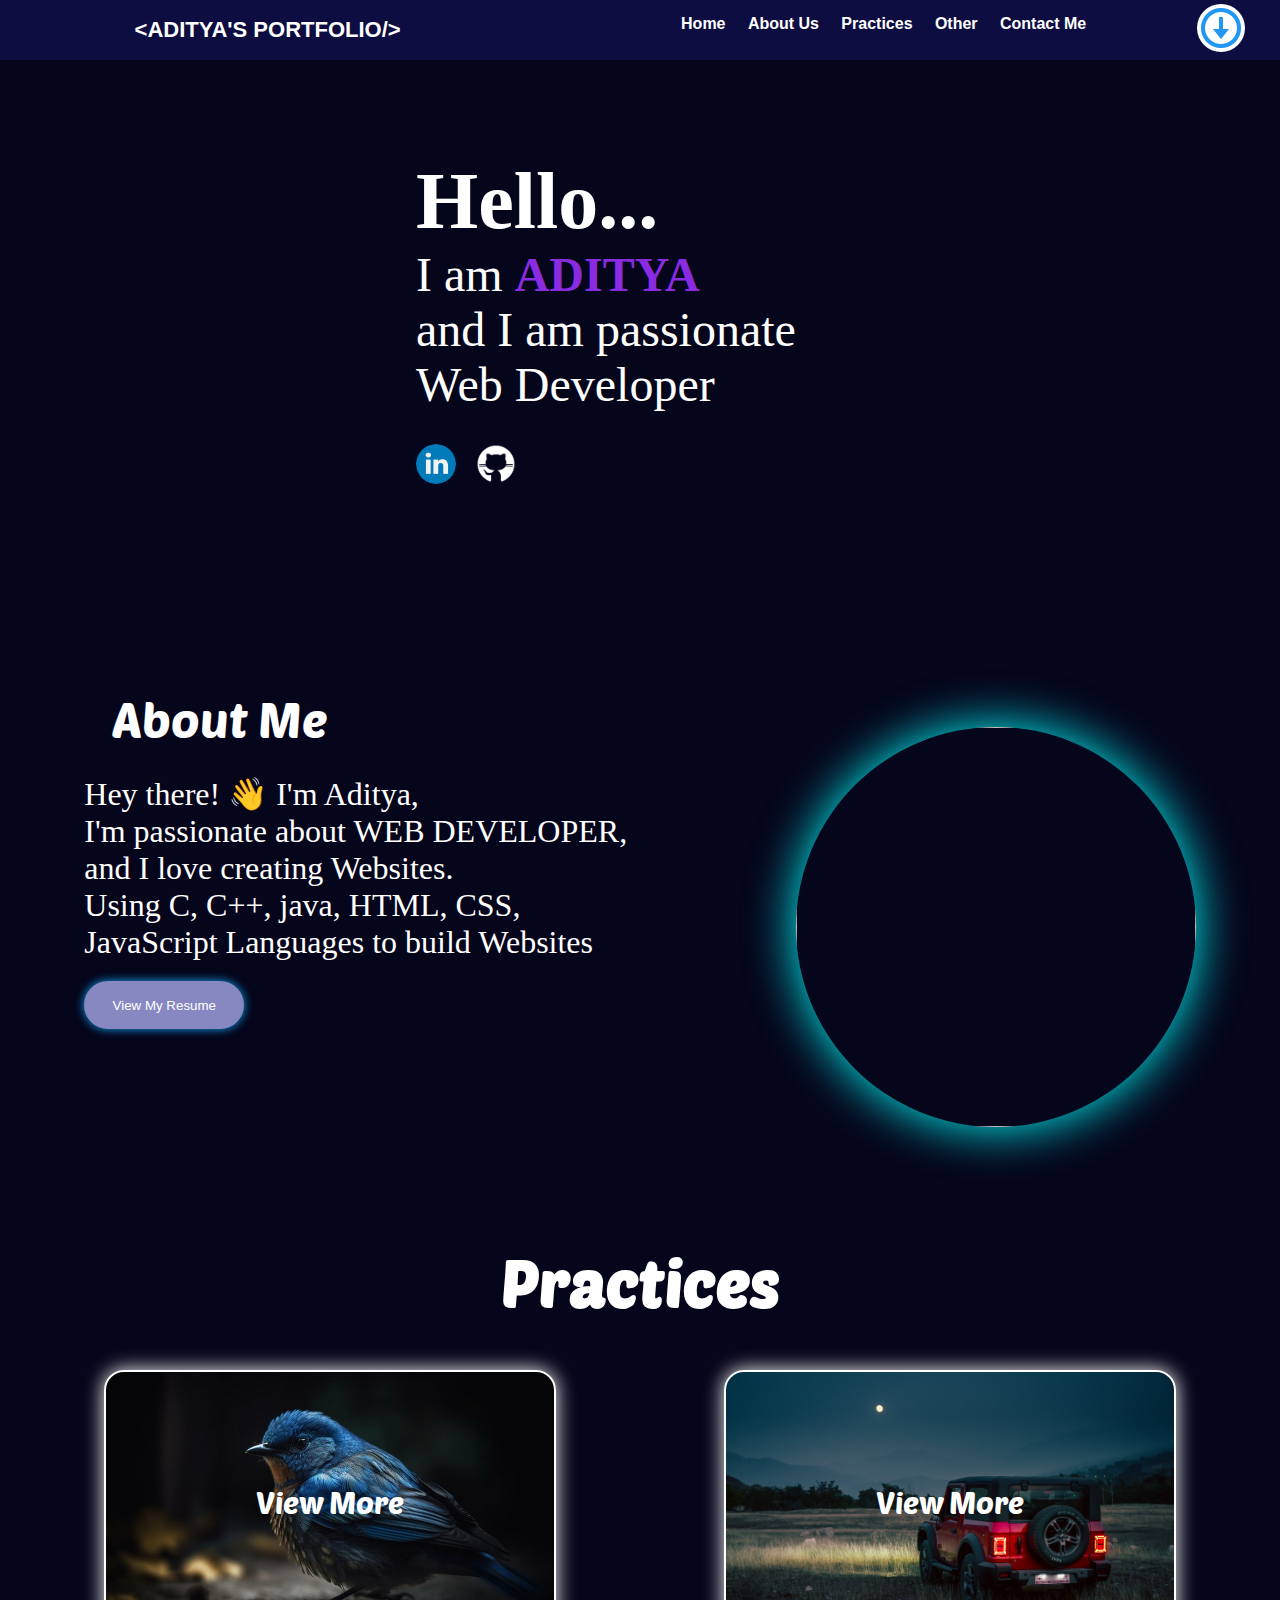
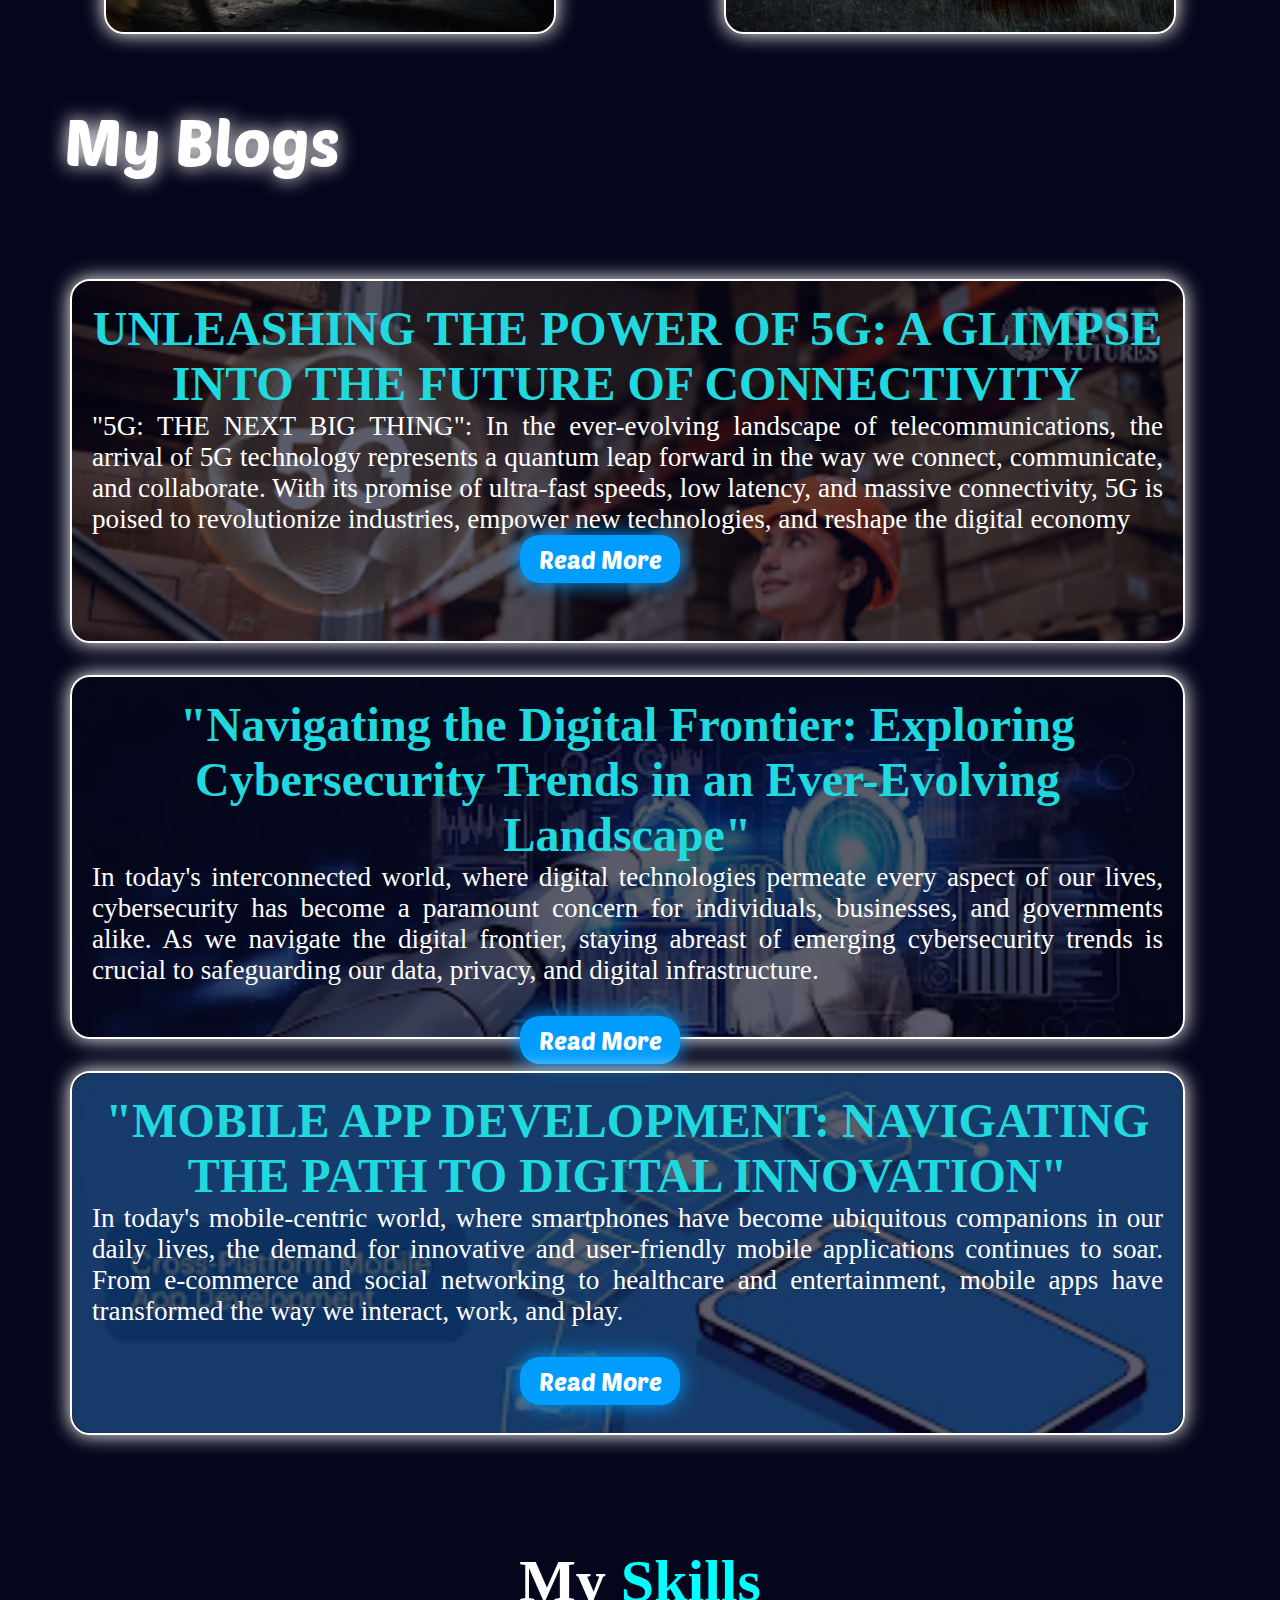
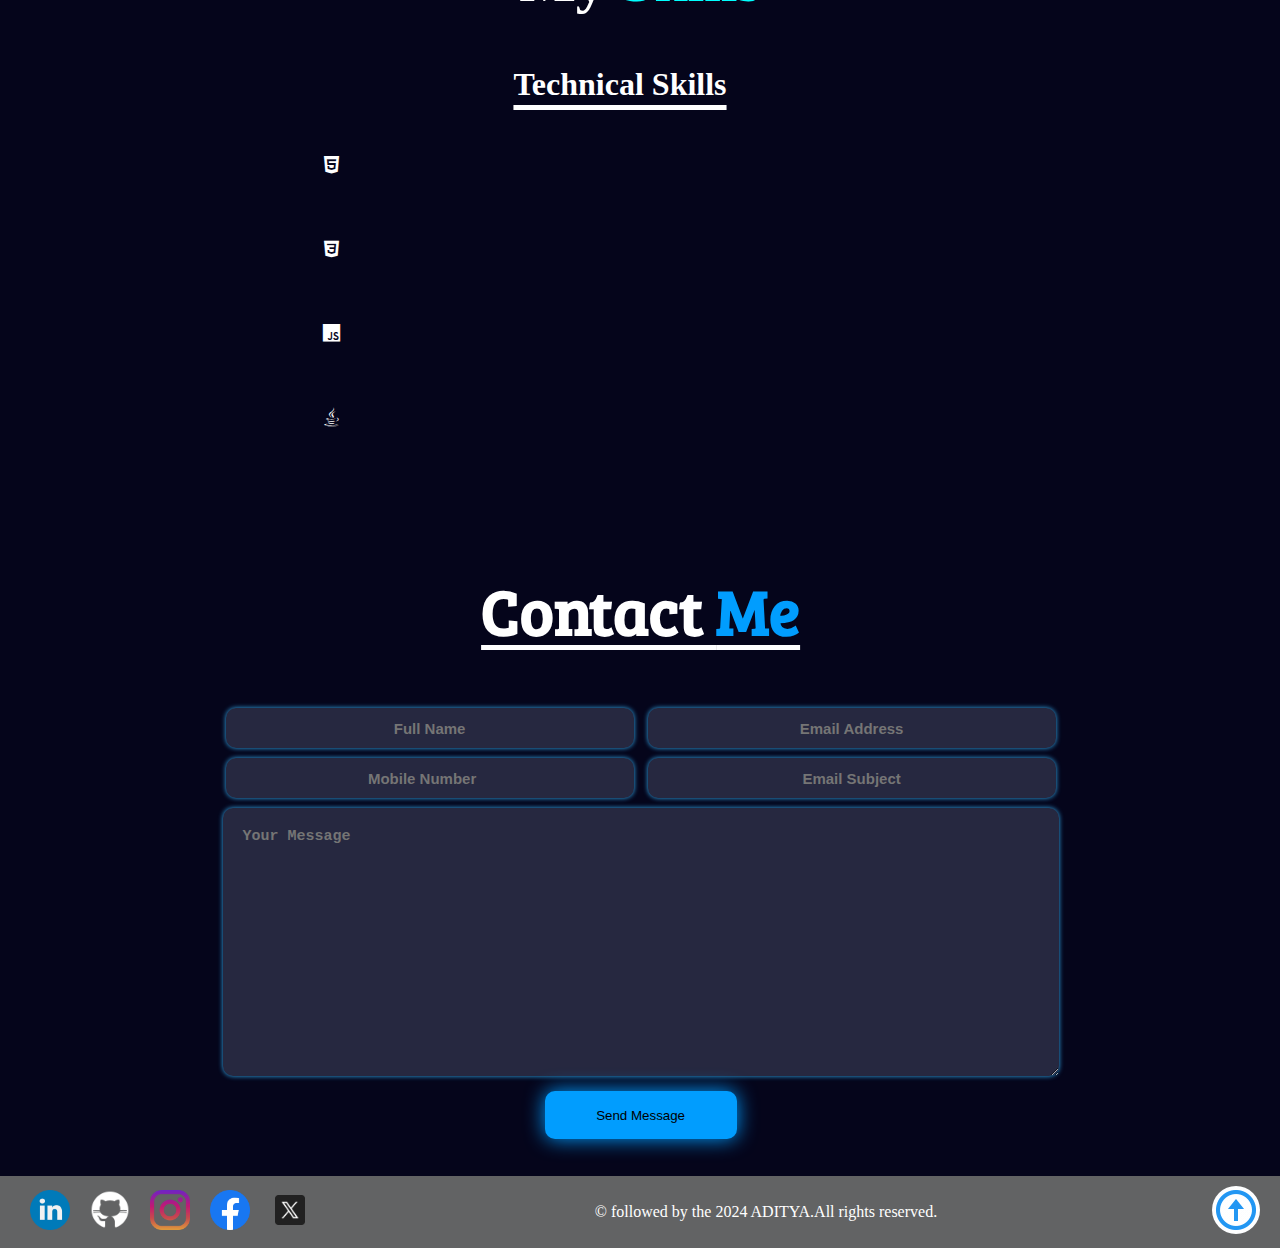
==== index.html @ b08c2379 "Add files via upload" ====
<!DOCTYPE html>
<html lang="en">

<head>
    <meta charset="UTF-8">
    <meta name="viewport" content="width=device-width, initial-scale=1.0">
    <title>My Portfolio</title>
    <link rel="preconnect" href="https://fonts.googleapis.com">
    <link rel="preconnect" href="https://fonts.gstatic.com" crossorigin>
    <link
        href="https://fonts.googleapis.com/css2?family=Agbalumo&family=Anton&family=Pacifico&family=Poetsen+One&family=Seymour+One&display=swap"
        rel="stylesheet">
    <link rel="preconnect" href="https://fonts.googleapis.com">
    <link rel="preconnect" href="https://fonts.gstatic.com" crossorigin>
    <link href="https://fonts.googleapis.com/css2?family=Bree+Serif&display=swap" rel="stylesheet">
    <link href='https://unpkg.com/boxicons@2.1.4/css/boxicons.min.css' rel='stylesheet'>
    <link rel="stylesheet" href="styles.css">
</head>

<body>
    <nav>
        <div class="left">
            &#60;ADITYA'S PORTFOLIO/>
        </div>
        <div class="right">
            <ul>
                <li><a id="home">Home</a></li>
                <li><a href="#about">About Us</a></li>
                <li><a href="#practices">Practices</a></li>
                <li><a href="#blog">Other</a></li>
                <li><a href="#contact">Contact Me</a></li>
                <div class="down">
                    <a href="#footer"><img src="arrow.gif" alt=""></a>
                </div>
            </ul>
        </div>
    </nav>

    <main>
        </div>
        <div class="rightsection">
            Hello...
            <span>I am <span id="name">ADITYA</span></span>
            <span>and I am passionate Web Developer</span>
            <div class="logo">
                <a href="https://www.linkedin.com/in/aditya-sadekar-42b7b6306" target="_blank"><img src="linkedin.png"
                        alt=""></a>
                <a href="https://github.com/ADII877/Adii" target="_blank"><img src="github.png" alt=""></a>
            </div>
        </div>
    </main>
    <section class="first">
        <div class="leftside">
            <span id="about">About Me</span>
            <span>Hey there! 👋 I'm Aditya,</span>
            <span> I'm passionate about WEB DEVELOPER,</span>
            <span>and I love creating Websites.</span>
            <span>Using C, C++, java, HTML, CSS, <span>JavaScript Languages to build Websites</span></span>
            <button onclick="window.open('resume.pdf', '_blank')">View My Resume</button>
        </div>
        <div class="rightside">
            <img src="my.png" alt="">
        </div>
    </section>

    <div id="practices">Practices</div>
    <section class="second">
        <div id="pract1" class="pract"><a href="https://adii877.github.io/bird-gallery/">View More</a></div>
        <div id="pract2" class="pract"><a href="https://adii877.github.io/car/">View More</a></div>
    </section>

    <div class="bl" id="blog">My Blogs</div>
    <section class="third">
        <div class="blog" id="blog1"><span>UNLEASHING THE POWER OF 5G: A GLIMPSE INTO THE FUTURE OF CONNECTIVITY</span>
            "5G: THE NEXT BIG THING":
            In the ever-evolving landscape of telecommunications, the arrival of 5G technology represents a quantum leap
            forward in the way we connect, communicate, and collaborate. With its promise of ultra-fast speeds, low
            latency, and massive connectivity, 5G is poised to revolutionize industries, empower new technologies, and
            reshape the digital economy<a
                href="https://unleashingthepowerof5g.blogspot.com/2024/04/unleashing-the-power-of-5Ga-glimpse-into-the-future-of-connectivity.html"
                target="_blank"><button>Read
                    More</button></a></div>

        <div class="blog" id="blog2"><span>"Navigating the Digital Frontier: Exploring Cybersecurity Trends in an
                Ever-Evolving Landscape"</span>
            In today's interconnected world, where digital technologies permeate every aspect of our lives,
            cybersecurity has become a paramount concern for individuals, businesses, and governments alike. As we
            navigate the digital frontier, staying abreast of emerging cybersecurity trends is crucial to safeguarding
            our data, privacy, and digital infrastructure.
            <a href="https://cybersecuritycrends.blogspot.com/2024/04/cyber-security-treands.html" target="_blank">
                <button id="butt2">Read More</button></a>
        </div>
        <div class="blog" id="blog3"><span>
                "MOBILE APP DEVELOPMENT: NAVIGATING THE PATH TO DIGITAL INNOVATION"</span>
            In today's mobile-centric world, where smartphones have become ubiquitous companions in our daily lives, the
            demand for innovative and user-friendly mobile applications continues to soar.
            From e-commerce and social networking to healthcare and entertainment, mobile apps have transformed the way
            we interact, work, and play.
            <a href="https://importanceofmobileappdevelopment.blogspot.com/2024/04/mobileappdevelopment.html"
                target="_blank">
                <button id="butt3">Read More</button> </a>
        </div>
    </section>
    <h2 class="title">My <span>Skills</span></h2>
    <section class="five">
        <div class="skills">
            <h1 class="heading">Technical Skills</h1>
            <div class="technical-bar">
                <div class="bar"><i class='bx bxl-html5'></i>
                    <div class="info">
                        <span>HTML</span>
                    </div>
                    <div class="progress-line html">
                        <span data-content="95%"></span>
                    </div>
                </div>
                <div class="bar"><i class='bx bxl-css3'></i>
                    <div class="info">
                        <span>CSS</span>
                    </div>
                    <div class="progress-line css">
                        <span data-content="85%"></span>
                    </div>
                </div>
                <div class="bar"><i class='bx bxl-javascript'></i>
                    <div class="info">
                        <span>JAVASCRIPT</span>
                    </div>
                    <div class="progress-line javascript">
                        <span data-content="65%"></span>
                    </div>
                </div>
                <div class="bar"><i class='bx bxl-java'></i>
                    <div class="info">
                        <span>JAVA</span>
                    </div>
                    <div class="progress-line java">
                        <span data-content="70%"></span>
                    </div>
                </div>
            </div>
        </div>
    </section>
    <div id="contact">
        <section class="fourth">
            <h2 class="heading">Contact <span>Me</span></h2>
            <form action="#">
                <div class="input-box">
                    <input type="text" placeholder="Full Name">
                    <input type="email" placeholder="Email Address">
                </div>
                <div class="input-box">
                    <input type="number" placeholder="Mobile Number">
                    <input type="text" placeholder="Email Subject">
                </div>
                <textarea name="" id="" cols="30" rows="10" placeholder="Your Message"></textarea>
                <input class="btn" type="submit" value="Send Message">
            </form>
        </section>
    </div>
    <footer id="footer">

        <div class="part1">
            <div class="media">
                <a href="https://www.linkedin.com/in/aditya-sadekar-42b7b6306" target="_blank"><img src="linkedin.png"
                        alt=""></a>
                <a href="https://github.com/ADII877/Adii" target="_blank"><img src="github.png" alt=""></a>
                <a href="https://www.instagram.com/invites/contact/?i=1wl1ypdp9hjfo&utm_content=cp4hf4h"
                    target="_blank"><img src="instagram.png" alt=""></a>
                <a href="https://www.facebook.com/aditya.sadekar.969?mibextid=ZbWKwL" target="_blank"><img
                        src="facebook.png" alt=""></a>
                <a href="https://github.com" target="_blank"><img src="twitter.png" alt=""></a>
            </div>
        </div>
        <div class="part2">
            &COPY; followed by the 2024 ADITYA.All rights reserved.
        </div>
        <div class="part3">
            <a href="#home"><img src="arrow.gif" alt=""></a>
        </div>
    </footer>
</body>

</html>
---- styles.css ----
* {
    scroll-behavior: smooth;
    margin: 0;
    padding: 0;
}

body {
    background-color: rgb(5, 5, 27);
    color: white;
}

nav {
    display: flex;
    height: 60px;
    width: 100%;
    background-color: rgb(13, 13, 65);
    justify-content: space-around;
    align-items: center;
}

.left {
    font-family: 'Segoe UI', Tahoma, Geneva, Verdana, sans-serif;
    font-weight: 900;
    font-size: 22px;
}

.right ul {
    display: flex;
    justify-content: center;
}

.right ul li {
    font-family: 'Segoe UI', Tahoma, Geneva, Verdana, sans-serif;
    font-weight: 900;
    list-style: none;
    margin: 0.7rem;
}

.right ul li a {
    color: white;
    text-decoration: none;
}

.right ul li a:hover {
    color: rgb(216, 216, 218);
    font-size: 1.02rem;
    text-shadow: 0px 0px 20px white;
}

.down img {
    rotate: 270deg;
    border-radius: 25px;
    position: relative;
    left: 100px;
}

main {
    display: flex;
    justify-content: space-around;
    margin-top: 0rem;
}

.leftsection {
    width: 30%;
    margin-top: 5rem;
}

.leftsection img {
    height: 25rem;
}

.rightsection {
    font-size: 5rem;
    width: 35%;
    margin: 6rem 0;
    font-weight: bold;
}

.rightsection span {
    display: block;
    font-size: 3rem;
    font-weight: normal;
}


#name {
    display: inline;
    font-weight: bold;
    color: blueviolet;
}

.logo {
    margin: 0rem;
}

.logo img {
    height: 40px;
    width: 40px;
    cursor: pointer;
    border-radius: 2rem;
}

.logo img:hover {
    box-shadow: 0 0 30px fuchsia;
}

.first {
    display: flex;
    justify-content: space-around;
    margin: 4rem 0;
}

.leftside {
    font-size: 2rem;
}

#about {
    display: flex;
    width: 50%;
    justify-content: space-around;
    align-items: center;
    height: 7rem;
    font-family: "Poetsen One", sans-serif;
    font-size: 3rem;
}

.leftside span {
    display: block;
}

.rightside img {
    border-radius: 15rem;
    height: 25rem;
    width: 25rem;
    margin-top: 4rem;
    box-shadow: 0 0 50px aqua;
    transition-duration: 0.5s;
}

.rightside img:hover {
    box-shadow: 0 0 50px rgb(137, 81, 174);
}

.leftside button {
    margin: 20px 0;
    color: white;
    border: none;
    background-color: rgb(135, 135, 194);
    box-shadow: 0 0 10px rgb(15, 163, 242);
    border-radius: 4rem;
    height: 3rem;
    width: 10rem;
}

.leftside button:active {
    height: 3.1rem;
    width: 10.1rem;
}

#practices {
    display: flex;
    margin-top: 7rem;
    font-size: 4rem;
    font-family: "Poetsen One", sans-serif;
    font-weight: bold;
    justify-content: center;
    align-items: center;
}

.second {
    display: flex;
    justify-content: space-around;
    padding: 20px;
    margin: 30px 0;
}

.pract {
    display: flex;
    padding: 50px 150px;
    height: 10rem;
    width: auto;
    border: 2px solid white;
    border-radius: 20px;
    box-shadow: 0 0 20px white;
    position: relative;
    overflow: hidden;
}

#pract1 {
    background-image: url(bird.jpg);
    background-size: cover;
}

#pract2 {
    background-image: url(car.jpg);
    background-size: cover;
}

.pract a {
    display: flex;
    align-items: center;
    justify-content: center; 
    width: 100%; 
    text-align: center;
    text-decoration: none;
    color: white;
    font-size: 30px;
    font-family: "Poetsen One", sans-serif;
    z-index: 1;
}
.pract a:active{
    color: blueviolet;
}
.pract::before {
    content: "";
    position: absolute;
    top: 100%;
    left: 0;
    width: 100%;
    height: 100%;
    background: rgb(103, 184, 227);
    border-radius: 30px;
    opacity: 0.5;
    transition: top 0.5s ease-in-out;
    z-index: 0;
}

.pract:hover::before {
    top: 30%;
}
.bl {
    display: flex;
    align-items: center;
    margin: 3rem 4rem;
    font-size: 4rem;
    font-family: "Poetsen One", sans-serif;
    color: white;
    text-shadow: 0 0 20px white;
}

.third {
    justify-content: center;
    align-items: center;
    padding: 20px;
    margin: 30px 0 30px 50px;
}

.blog {
    margin: 2rem 0;
    padding: 20px;
    height: 20rem;
    max-width: 90%;
    font-size: 1.7rem;
    text-align: justify;
    border: 2px solid white;
    border-radius: 20px;
    box-shadow: 0 0 20px white;
    transition-duration: 0.5s;
}

.blog:hover {
    transform: scale(1.08);
}

.blog span {
    display: flex;
    text-align: center;
    justify-content: center;
    font-size: 3rem;
    font-weight: bold;
    color: rgb(31, 217, 223);
    font-family: fantasy;
}

.blog a {
    text-decoration: none;
}

.blog button {
    display: flex;
    justify-content: center;
    align-items: center;
    text-decoration: none;
    margin-left: 40%;
    font-size: 1.5rem;
    height: 3rem;
    width: 10rem;
    background-color: rgb(1, 157, 254);
    box-shadow: 0 0 20px rgb(1, 157, 254);
    border: none;
    color: white;
    font-family: "Poetsen One", sans-serif;
    border-radius: 20px;
}

#butt2 {
    margin: 30px 0 0 40%;
    display: flex;
    justify-content: center;
    align-items: center;
}

#butt3 {
    margin: 30px 0 0 40%;
    justify-content: center;
    align-items: center;
}

#blog1 {
    position: relative;
}

#blog1::before {
    content: '';
    background-image: url('5g.jpg');
    background-repeat: no-repeat;
    background-size: cover;
    border-radius: 20px;
    position: absolute;
    top: 0;
    left: 0;
    width: 100%;
    height: 100%;
    opacity: 0.35;
    z-index: -1;
}

#blog2 {
    position: relative;
}

#blog2::before {
    content: '';
    background-image: url('security.jpg');
    background-repeat: no-repeat;
    background-size: cover;
    border-radius: 20px;
    position: absolute;
    top: 0;
    left: 0;
    width: 100%;
    height: 100%;
    opacity: 0.35;
    z-index: -1;
}

#blog3 {
    position: relative;
}

#blog3::before {
    content: '';
    background-image: url('mobile.jpg');
    background-repeat: no-repeat;
    background-size: cover;
    border-radius: 20px;
    position: absolute;
    top: 0;
    left: 0;
    width: 100%;
    height: 100%;
    opacity: 0.35;
    z-index: -1;
}

#contact {
    position: absolute;
    left: 17%;
}

.fourth {

    text-align: center;
}

.fourth h2 {
    font-size: 4rem;
    font-family: "Bree Serif", serif;
    font: bold;
}

.heading span {
    color: rgb(1, 157, 254);
}

form {
    display: flex;
    align-items: center;
    flex-direction: column;
}

.input-box input {
    font-weight: bold;
    font-size: 15px;
    margin: 5px;
    color: white;
    height: 2.5rem;
    width: 25.5rem;
    border-radius: 10px;
    text-align: center;
    background-color: rgb(38, 40, 64);
    box-shadow: 0 0 5px rgb(52, 177, 244);
    border: none;
}

form textarea {
    color: white;
    padding: 10px;
    margin: 5px;
    font-size: 15px;
    font-weight: bold;
    height: 15.5rem;
    width: 51rem;
    border-radius: 10px;
    background-color: rgb(38, 40, 64);
    box-shadow: 0 0 5px rgb(52, 177, 244);
    border: none;
}

textarea::placeholder {
    padding: 10px;
}

.btn {
    margin-top: 10px;
    border: none;
    height: 3rem;
    width: 12rem;
    border-radius: 10px;
    background-color: rgb(1, 157, 254);
    box-shadow: 0 0 20px rgb(1, 157, 254);
    margin-bottom: 20px;
}

footer {
    display: flex;
    justify-content: space-between;
    align-items: center;
    background-color: rgb(98, 99, 100);
    position: relative;
    z-index: 1;
    top: 35rem;
    height: 2rem;
    padding: 20px;
    margin-top: 50px;

}

.media {
    display: flex;
}

.media img {
    padding: 10px;
    height: 40px;
    width: 40px;
}

.part3 img {
    border-radius: 25px;
    rotate: 90deg;
    cursor: pointer;
}

.title {
    text-align: center;
    font-size: 60px;
    padding-top: 30px;
}

.title span {
    color: aqua;
}

.five {
    color: white;
    display: flex;
    flex-wrap: wrap;
}

.skills {
    width: 600px;
    height: 450px;
    padding: 50px 200px;
    margin-left: 120px;
}

.heading {
    text-align: center;
    text-decoration: underline;
    text-underline-offset: 10px;
    text-decoration-thickness: 5px;
    margin-bottom: 50px;
}

.bar {
    font-size: 23px;
    margin: 20px 0;
}

.technical-bar .bar .info {
    margin-bottom: 5px;
}

.technical-bar .bar .info span {
    font-size: 17px;
    font-weight: 500;
    animation: showtext 0.5s 1s linear forwards;
    opacity: 0;
}

.technical-bar .bar .progress-line {
    position: relative;
    border-radius: 10px;
    width: 100%;
    height: 5px;
    background-color: white;
    animation: animate 1s cubic-bezier(1, 0, 0.5, 1) forwards;
    transform: scaleX(0);
    transform-origin: left;
}

@keyframes animate {
    100% {
        transform: scaleX(1);
    }
}

.technical-bar .bar .progress-line span {
    height: 100%;
    background-color: rgb(43, 214, 226);
    position: absolute;
    border-radius: 10px;
    animation: animate 1s 1s cubic-bezier(1, 0, 0.5, 1) forwards;
    transform: scaleX(0);
    transform-origin: center;
}

.progress-line.html span {
    width: 95%;
}

.progress-line.css span {
    width: 85%;
}

.progress-line.javascript span {
    width: 65%;
}

.progress-line.java span {
    width: 70%;
}

.progress-line span::after {
    position: absolute;
}

.progress-line span::after {
    content: attr(data-content);
    position: absolute;
    top: -30px;
    left: 100%;
    transform: translateX(-50%);
    font-size: 14px;
    color: white;
}

@keyframes showtext {
    to {
        opacity: 1;
    }
}
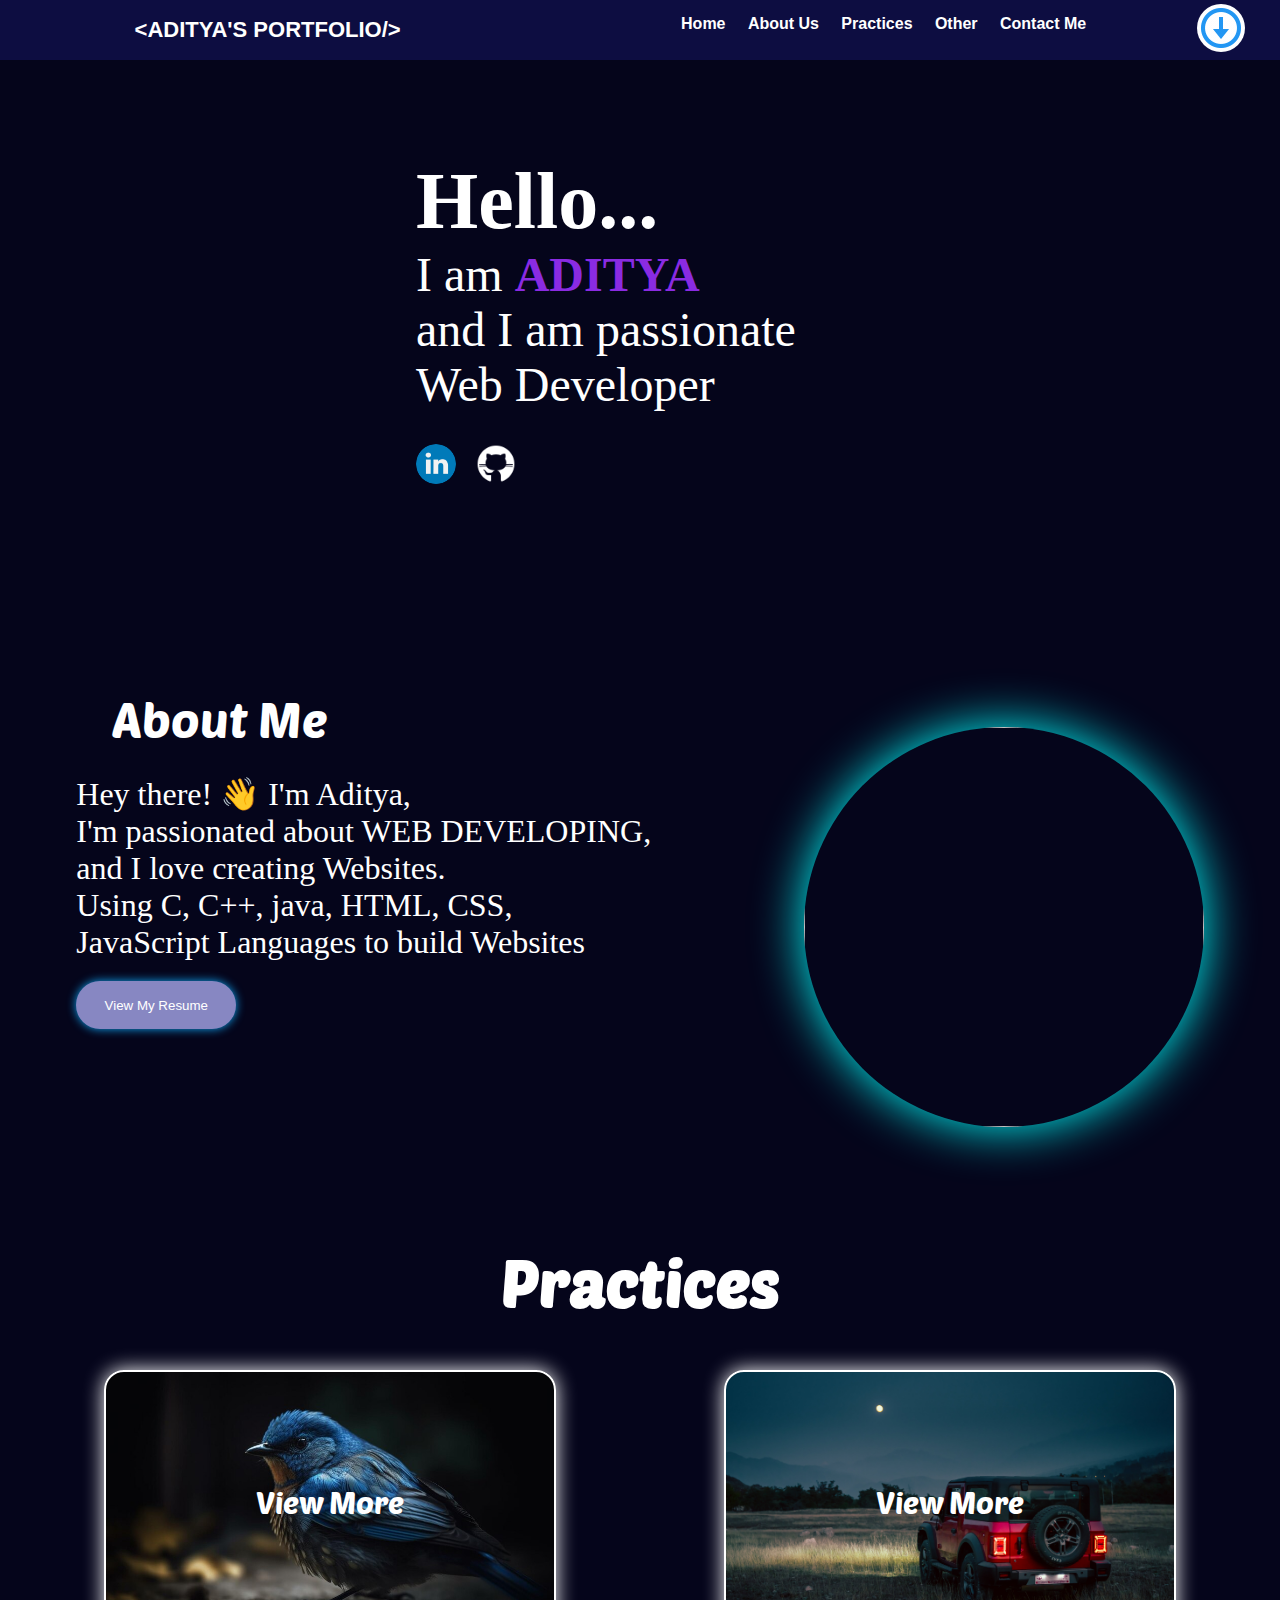
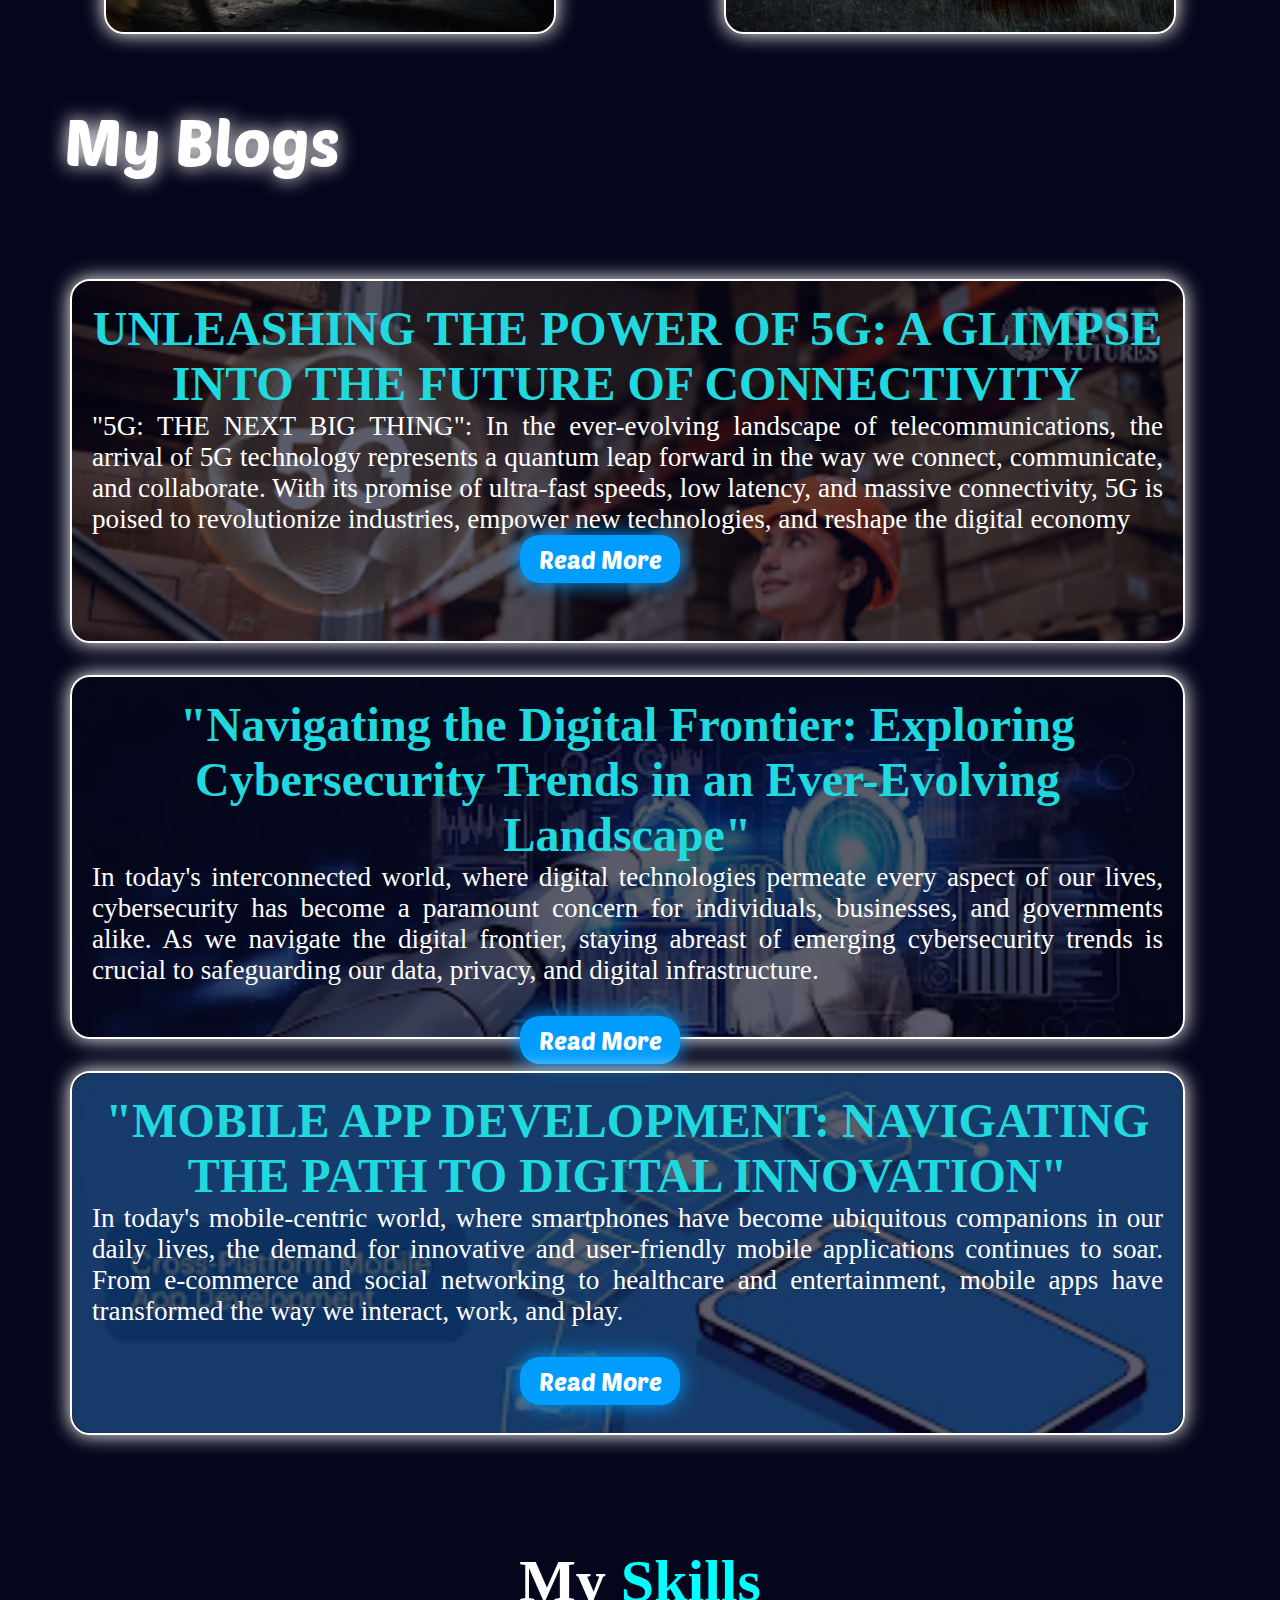
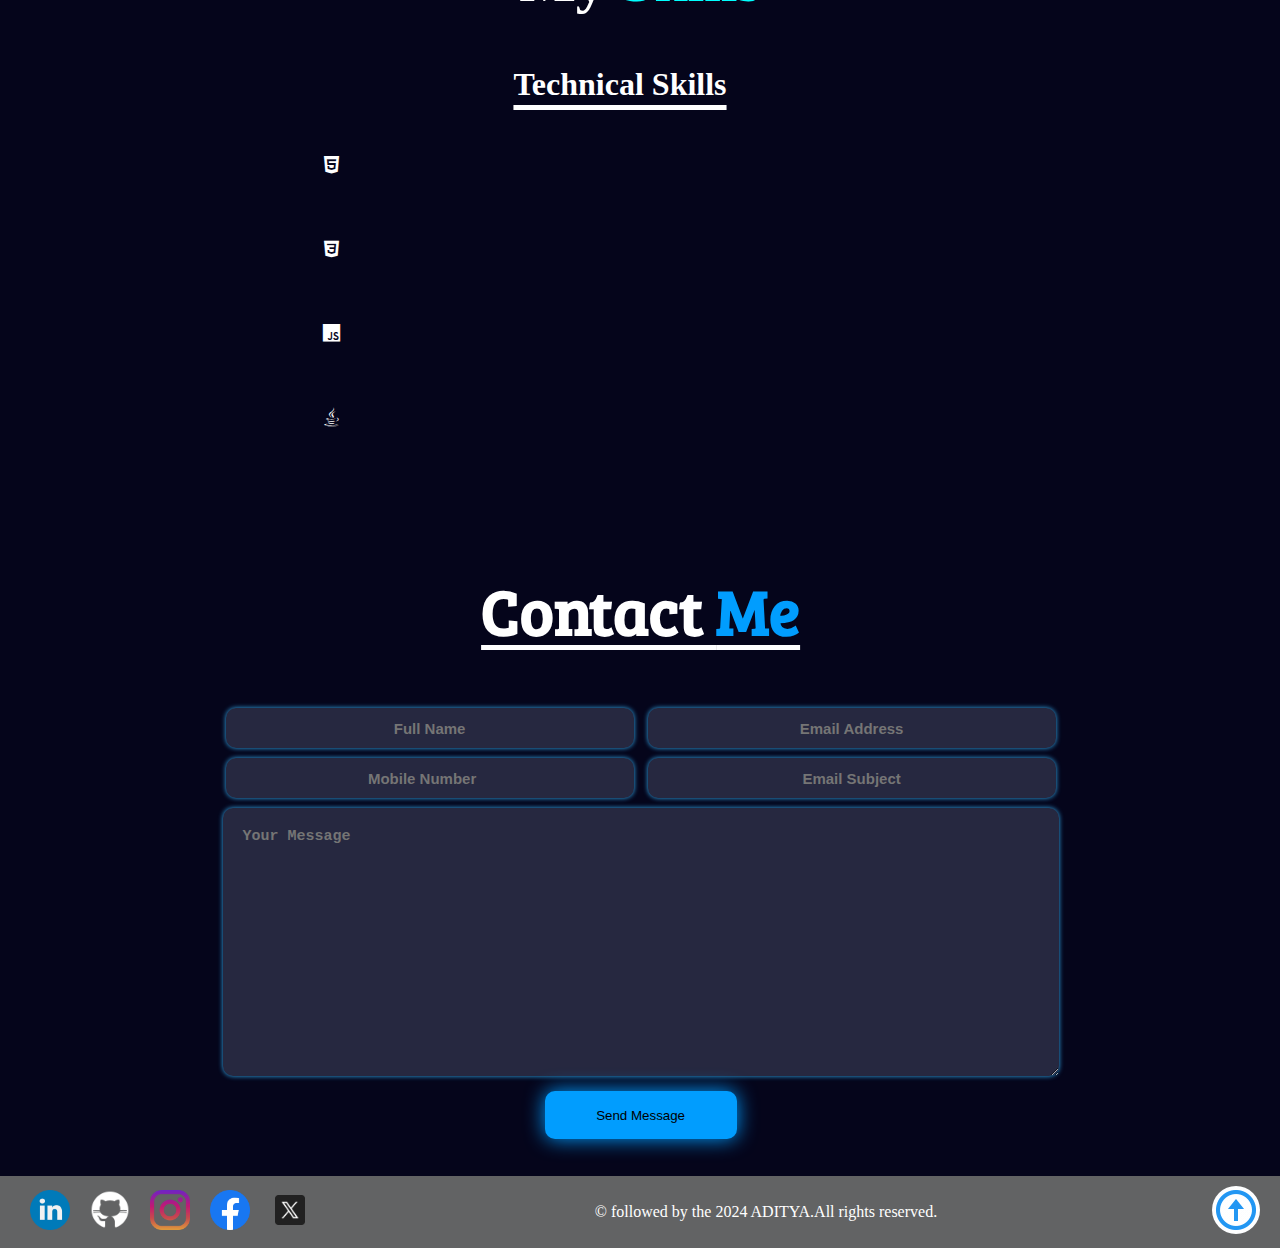
==== commit 64ce57eb: "Update index.html" ====
--- a/index.html
+++ b/index.html
@@ -53,7 +53,7 @@
         <div class="leftside">
             <span id="about">About Me</span>
             <span>Hey there! 👋 I'm Aditya,</span>
-            <span> I'm passionate about WEB DEVELOPER,</span>
+            <span> I'm passionated about WEB DEVELOPING,</span>
             <span>and I love creating Websites.</span>
             <span>Using C, C++, java, HTML, CSS, <span>JavaScript Languages to build Websites</span></span>
             <button onclick="window.open('resume.pdf', '_blank')">View My Resume</button>
@@ -181,4 +181,4 @@
     </footer>
 </body>
 
-</html>+</html>
